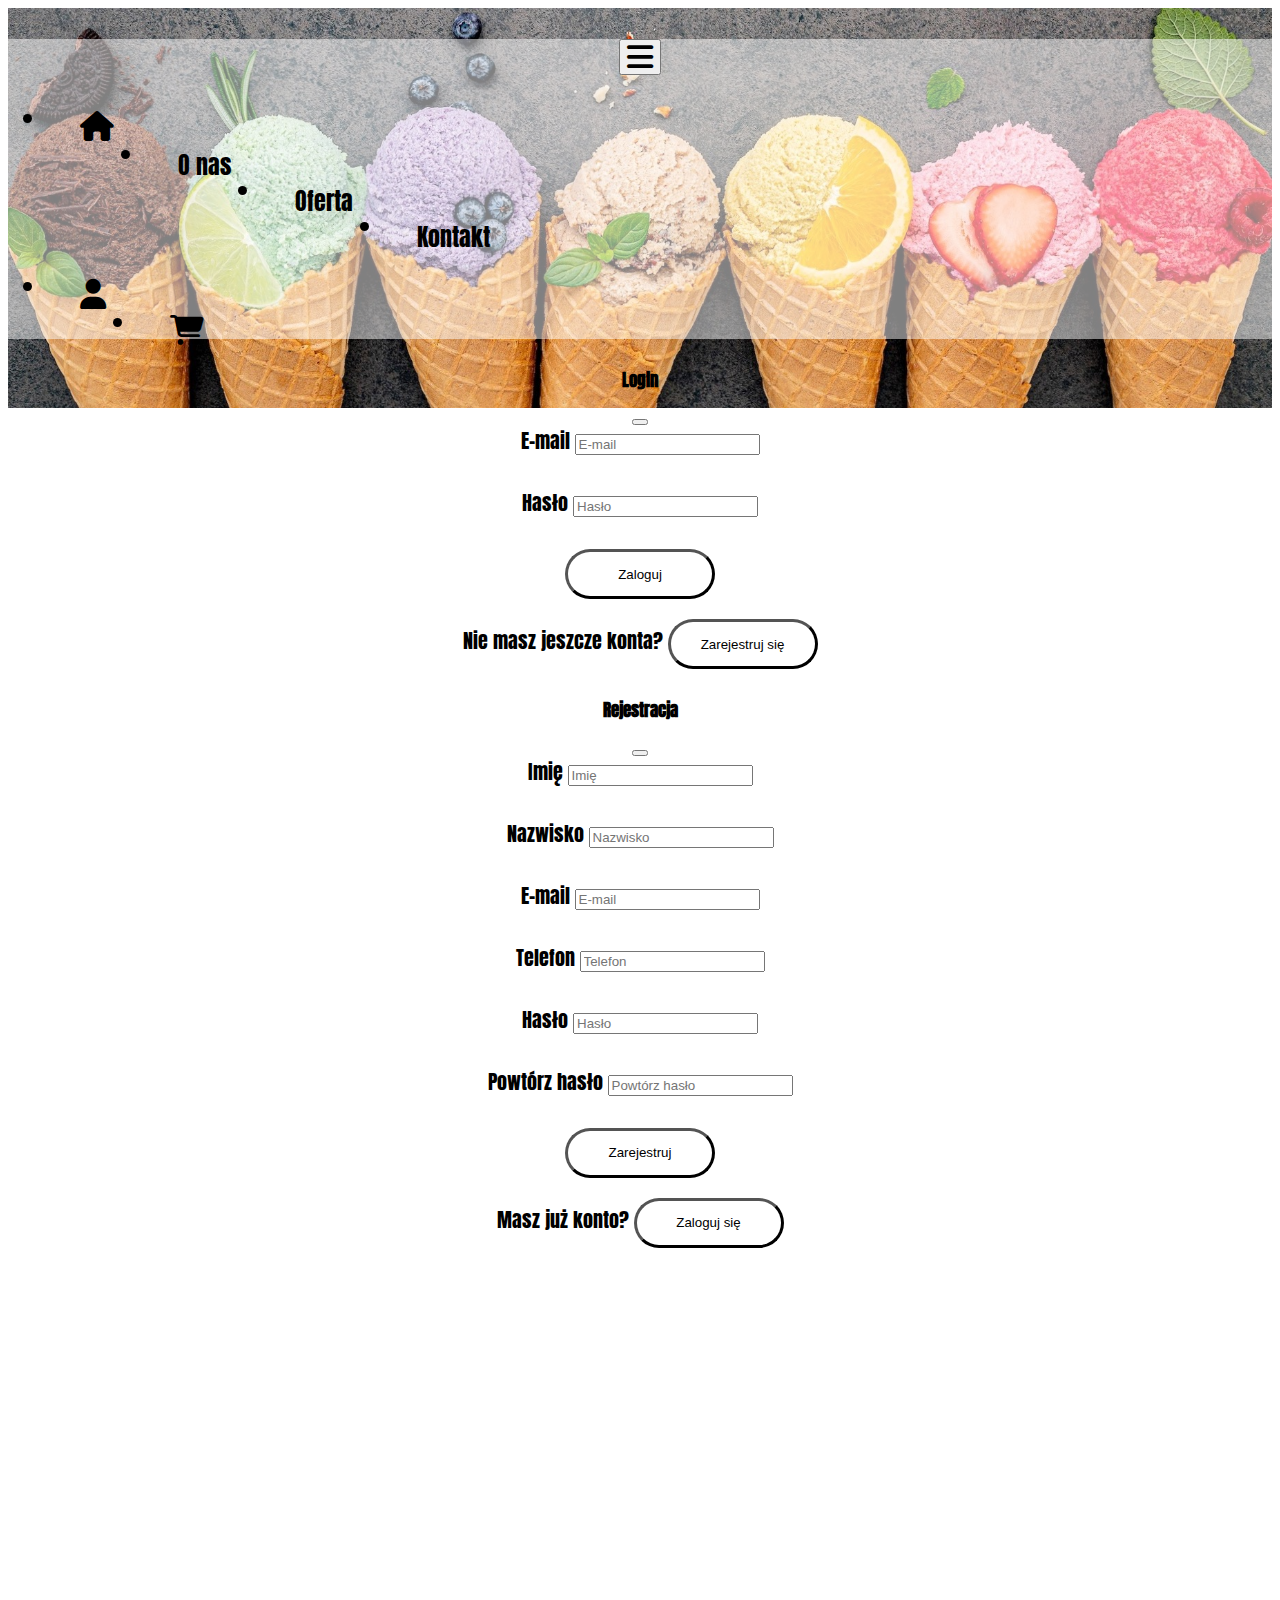
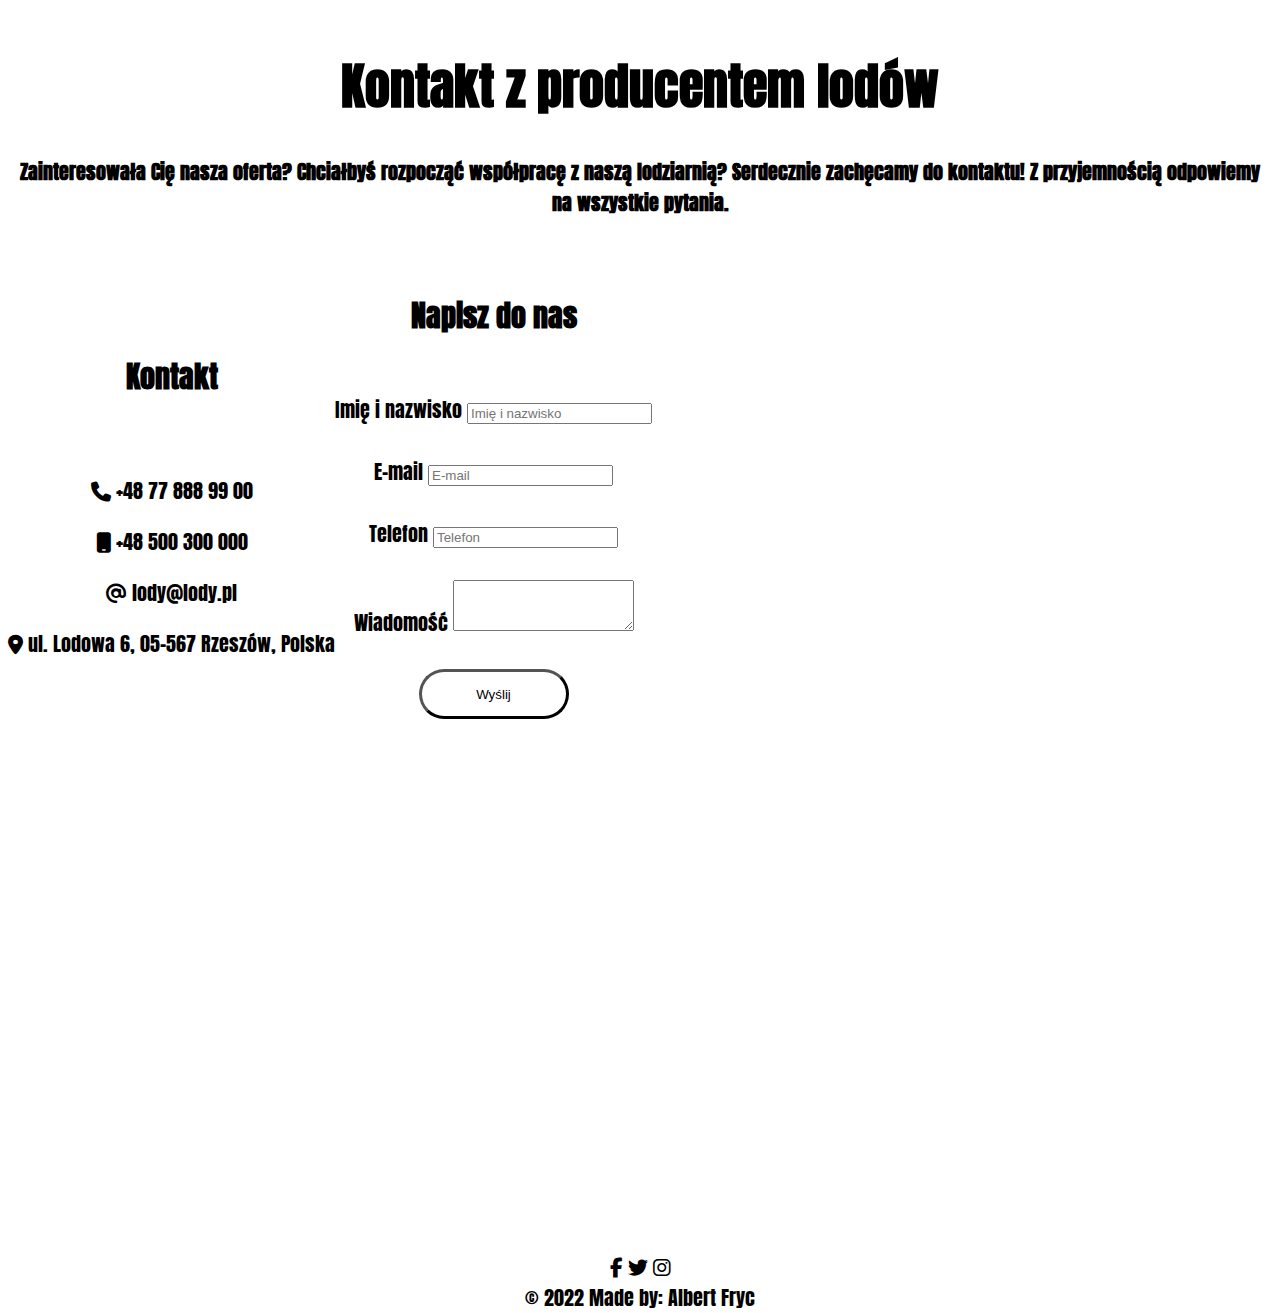
==== lodziarnia/kontakt.html @ fcbefb7c "Add files via upload" ====
<html>
    <head>
        <meta charset="UTF-8">
         <meta name="viewport" content="width=device-width, initial-scale=1">
        <link href="https://cdn.jsdelivr.net/npm/bootstrap@5.1.3/dist/css/bootstrap.min.css" rel="stylesheet" integrity="sha384-1BmE4kWBq78iYhFldvKuhfTAU6auU8tT94WrHftjDbrCEXSU1oBoqyl2QvZ6jIW3" crossorigin="anonymous">
        <link rel="stylesheet" href="https://cdnjs.cloudflare.com/ajax/libs/font-awesome/6.1.1/css/all.min.css">
        <link href="styl.css" rel="stylesheet">
        <link rel="preconnect" href="https://fonts.googleapis.com">
<link rel="preconnect" href="https://fonts.gstatic.com" crossorigin>
<link href="https://fonts.googleapis.com/css2?family=Anton&display=swap" rel="stylesheet">
<script src="https://ajax.googleapis.com/ajax/libs/jquery/3.6.0/jquery.min.js"></script>
<script src="skrypt.js"></script>
<script src="https://cdn.jsdelivr.net/npm/bootstrap@5.1.3/dist/js/bootstrap.bundle.min.js" integrity="sha384-ka7Sk0Gln4gmtz2MlQnikT1wXgYsOg+OMhuP+IlRH9sENBO0LRn5q+8nbTov4+1p" crossorigin="anonymous"></script>
<title>Kontakt</title>
  
    </head>
    <body>
        <div id="tlo2">
            <br>
        <nav class="navbar fixed-top navbar-expand-lg scrolling-navbar">
        
            <div class="container">
                
              <button class="navbar-toggler" type="button" data-bs-toggle="collapse" data-bs-target="#navbarSupportedContent" aria-controls="navbarSupportedContent" aria-expanded="false" aria-label="Toggle navigation">
                <i class="fas fa-bars"></i>
              </button>
              <div class="collapse navbar-collapse" id="navbarSupportedContent"> 
                 <ul class="navbar-nav me-auto mb-2 mb-lg-0">
                    <li class="nav-item">
                        <a class="nav-link" href="index.html"><i class="fa-solid fa-house"></i></a>
                    </li>
                    <li class="nav-item">
                        <a class="nav-link" href="onas.html">O nas</a>
                    </li>
                    <li class="nav-item">
                        <a class="nav-link" href="oferta.html">Oferta</a>
                    </li>
                    <li class="nav-item">
                        <a class="nav-link" href="kontakt.html">Kontakt</a>
                    </li>
                  
                    </ul>
                
                
                    <ul class="nav navbar-nav navbar-right">
                      <li>
                        <a data-bs-toggle="modal" href="#mdl" role="button"><i class="fa-solid fa-user"></i></a>
                          
                      </li>
                      <li class="nav-item">
                          <a class="nav-link" href="koszyk.html"><i class="fa-solid fa-cart-shopping"></i></a>
                      </li>                   
                     </ul>
              </div>
          
  </div> 
  
        </nav>

        <div class="modal fade" id="mdl" aria-hidden="true" aria-labelledby="mdlLabel" tabindex="-1">
          <div class="modal-dialog modal-dialog-centered">
            <div class="modal-content">
              <div class="modal-header">
                <h5 class="modal-title" id="mdlLabel">Login</h5>
                <button type="button" class="btn-close" data-bs-dismiss="modal" aria-label="Close"></button>
              </div>
              <div class="modal-body">
                <form>
                
                  <div class="form-group">
                      <label >E-mail</label>
                      <input type="email" class="form-control" id="email" placeholder="E-mail" required>
                    </div>
                    <br>
                  <div class="form-group">
                    <label>Hasło</label>
                    <input type="password" class="form-control" id="haslo" placeholder="Hasło" required>
                  </div>
                  
                  <br>
                 <button type="submit" id="butdow">Zaloguj</button>
                </form>
              </div>
              <div class="modal-footer">
                Nie masz jeszcze konta?  <button id="butdow" data-bs-target="#mdl2" data-bs-toggle="modal" data-bs-dismiss="modal">Zarejestruj się</button>
              </div>
            </div>
          </div>
        </div>

        <div class="modal fade" id="mdl2" aria-hidden="true" aria-labelledby="mdlLabel2" tabindex="-1">
          <div class="modal-dialog modal-dialog-centered">
            <div class="modal-content">
              <div class="modal-header">
                <h5 class="modal-title" id="mdlLabel2">Rejestracja</h5>
                <button type="button" class="btn-close" data-bs-dismiss="modal" aria-label="Close"></button>
              </div>
              <div class="modal-body">
                <form>
                  <div class="form-group">
                    <label >Imię</label>
                    <input type="name" class="form-control" id="imie" placeholder="Imię" required>
                  </div>
                  <br>
                  <div class="form-group">
                    <label >Nazwisko</label>
                    <input type="surname" class="form-control" id="nazwisko" placeholder="Nazwisko" required>
                  </div>
                  <br>
                  <div class="form-group">
                      <label >E-mail</label>
                      <input type="email" class="form-control" id="email" placeholder="E-mail" required>
                    </div>
                    <br>
                    <div class="form-group">
                      <label>Telefon</label>
                      <input type="tel" class="form-control" id="telefon" placeholder="Telefon" pattern="[0-9]{8,14}"
                      required>
                    </div>
                    <br>
                  <div class="form-group">
                    <label>Hasło</label>
                    <input type="password" class="form-control" id="haslo" placeholder="Hasło" required>
                  </div>
                  <br>
                  <div class="form-group">
                    <label>Powtórz hasło</label>
                    <input type="password" class="form-control" id="haslo2" placeholder="Powtórz hasło" required>
                  </div>
                  <br>
                  <button type="submit" id="butdow">Zarejestruj</button>
                </form>
              </div>
              <div class="modal-footer">
               Masz już konto? <button id="butdow" data-bs-target="#mdl" data-bs-toggle="modal" data-bs-dismiss="modal">Zaloguj się</button>
              </div>
            </div>
          </div>
        </div>







          
<div class="container">
    <h1 id="ods">Kontakt z producentem lodów</h1>
    <h4>Zainteresowała Cię nasza oferta? Chciałbyś rozpocząć współpracę z naszą lodziarnią? Serdecznie zachęcamy do kontaktu! Z przyjemnością odpowiemy na wszystkie pytania.</h4>
    <div class="row" id="kont" id="ros">
        <div class="col-6">
            <h2>Kontakt</h2>
            <br>
            <p><i class="fa-solid fa-phone"></i> +48 77 888 99 00</p>
            <p><i class="fa-solid fa-mobile"></i> +48 500 300 000</p>
            <p><i class="fa-solid fa-at"></i> lody@lody.pl</p>
            <p><i class="fa-solid fa-location-dot"></i> ul. Lodowa 6, 05-567 Rzeszów, Polska</p>
        </div>
        <div class="col-6">
            <h2>Napisz do nas</h2>
            <br>
            <form>
                <div class="form-group">
                    <label>Imię i nazwisko</label>
                    <input type="name" class="form-control" id="imie" placeholder="Imię i nazwisko">
                  </div>
                  <br>
                <div class="form-group">
                    <label >E-mail</label>
                    <input type="email" class="form-control" id="email" placeholder="E-mail">
                  </div>
                  <br>
                <div class="form-group">
                  <label>Telefon</label>
                  <input type="tel" class="form-control" id="telefon" placeholder="Telefon" pattern="[0-9]{8,14}"
                  required>
                </div>
                <br>
                <div class="form-group">
                  <label>Wiadomość</label>
                  <textarea class="form-control" id="text" rows="3"></textarea>
                </div>
                <br>
                <button type="submit" id="butdow">Wyślij</button>
              </form>
        </div>
    </div>
    </div>
    <br>
    
    <br>
    <iframe src="https://www.google.com/maps/embed?pb=!1m18!1m12!1m3!1d210580.55288706734!2d21.944252058719105!3d50.00673660467803!2m3!1f0!2f0!3f0!3m2!1i1024!2i768!4f13.1!3m3!1m2!1s0x473cfae3cc14d449%3A0xd2240d31b33eb2ed!2zUnplc3rDs3c!5e0!3m2!1spl!2spl!4v1650646691970!5m2!1spl!2spl" width="100%" height="400px" style="border:0;" allowfullscreen="" loading="lazy" referrerpolicy="no-referrer-when-downgrade"></iframe>
        
        
        <footer class="bg-white text-center text-black" style="margin-top: 50px;">
           
            <div class="container p-4 pb-0">
              
            
                
                <a class="btn btn-outline-dark btn-floating m-1" href="https://pl-pl.facebook.com/" role="button"
                  ><i class="fab fa-facebook-f"></i
                ></a>
          
                <a class="btn btn-outline-dark btn-floating m-1" href="https://twitter.com/?lang=pl" role="button"
                  ><i class="fab fa-twitter"></i
                ></a>
          
                <a class="btn btn-outline-dark btn-floating m-1" href="https://www.instagram.com/" role="button"
                  ><i class="fab fa-instagram"></i
                ></a>
          
           
              
            </div>
           
            <div class="text-center p-3">
              © 2022 Made by:
              <a class="text-black">Albert Fryc</a>
            </div>
            
          </footer>
        </body>
    </html>
---- lodziarnia/styl.css ----
body{
    font-family: 'Anton', sans-serif;
    color: rgb(0, 0, 0);
    font-size: 20px;
   
}
#container {
    width: auto;
    height: auto;
    margin: 0 auto;
    padding: 10px;
    position: relative;
  }
#tlo{
    height:950px;
    background-image:url('obr/tlo.jpg');
    background-size:cover;
    justify-content: center;
    align-items: center;
    text-align: center;
}
#tlo2{
  height:400px;
  background-image:url('obr/tlo2.jpg');
  background-size:cover;
  justify-content: center;
  align-items: center;
  text-align: center;
}

#zapr{
    
 margin-top: 150px; 
 text-align: center;
 
}
#ods{
  margin-top: 400px;
}
h1{
    font-size: 50px;
}

#kont{
  margin-top: 50px;
  
    align-items: center;
    text-align: center;
    
}
#kont2{
  
  align-items: center;
    text-align: center;
    padding: 30px;
    
}

.navbar{
  font-size: 24px;
}

.navbar i {
    font-size: 30px;
  }
.navbar  {
    background-color:rgba(255, 255, 255, 0.5);
   
  }
  #sklnav{
    background-color: white;
  }

.navbar a {
    float: left;
    padding: 12px;
    margin-right: 20px;
    margin-left: 20px;
    color: black;
    text-decoration: none;
    
  }
  .navbar a:hover{
    color:dodgerblue; 
  }

  #butza {
    height: 100px;
    width: 200px;
    font-size: 30px;
    background-color: white ;
    opacity: 0,9;
    color: black;
    border-color: black;
    border-width: 3px;
    border-radius: 25px;
    opacity: 0.7;
   }

   #butza:hover{
    color: dodgerblue;
    transition: 0.4s;
    opacity: 1;
       
   }
   #naj{
       margin-top: 50px;
       margin-bottom: 50px;
       
   }
   #tab{
    
  padding-left: 25px;
    margin: 0;
    display: flex;
  align-items: center;
  justify-content: center;  
            
   }

   #butdow {
    height: 50px;
    width: 150px;
    
    background-color: white ;
    opacity: 0,9;
    color: black;
    border-color: black;
    border-width: 3px;
    border-radius: 25px;
   }

   #butdow:hover{
    color: dodgerblue;
    transition: 0.4s;
     
   }

   #buton {
    height: 50px;
    width: 280px;
    float: left;
    background-color: white ;
    opacity: 0,9;
    color: black;
    border-color: black;
    border-width: 3px;
    border-radius: 25px;
   }

   #buton:hover{
    color: dodgerblue;
    transition: 0.4s;
     
   }

a{
     text-decoration: none;
     color: black;
   }
   

   #form{
    border:2px solid black;
    padding: 20px;
   }
   #bord{
    border:2px solid black;
    align-items: center;
    text-align: center;
    padding: 30px;
   }
   #ifc i{
     font-size: 40px;

   }
  
   .container-fluid{
     width: 90%;
   }

   #corn{
     border-radius: 70px 0 0 0;
   }

   #ofrt{
    margin-top: 410px;
    align-items: center;
    justify-content: center;
   }
   
   #odd{
     margin-top: 10px;
     
   }
   #butku {
    
    height: 50px;
    width: 200px;
    float: center;
    background-color: white ;
    opacity: 0,9;
    color: black;
    border-color: black;
    border-width: 3px;
    border-radius: 25px;
   }

   #butku:hover{
    color: dodgerblue;
    transition: 0.4s;
     
   }
   
@media screen and (max-width: 1000px){
  #butku{
    height: 80px;
    width: 100px;
  }
 
  #ros {   
    flex-direction: column;
  }
  #bord{
    margin-bottom: 15px;
  }

  #sum{
    margin-top: 15px;
  }

  #ile{
    text-align: left;
     }
    
     #cen{
      text-align: left;
     }

}


#kosz{
  margin-top: 150px;
}

#alg{
  text-align: center;
}

#sum{
  padding: 20px;
  border: solid black 3px;
}

.row {  
  display: flex;
  flex-wrap: wrap;
}

#lod{
  width: 100%;
}

#butus {
    
  height: 50px;
  width: 100px;
  float: center;
  background-color: white ;
  opacity: 0,9;
  color: black;
  border-color: black;
  border-width: 3px;
  border-radius: 25px;
 }

 #butus:hover{
  color: dodgerblue;
  transition: 0.4s;
   
 }

 #ile{
text-align: right;
 }

 #cen{
  text-align: center;
 }
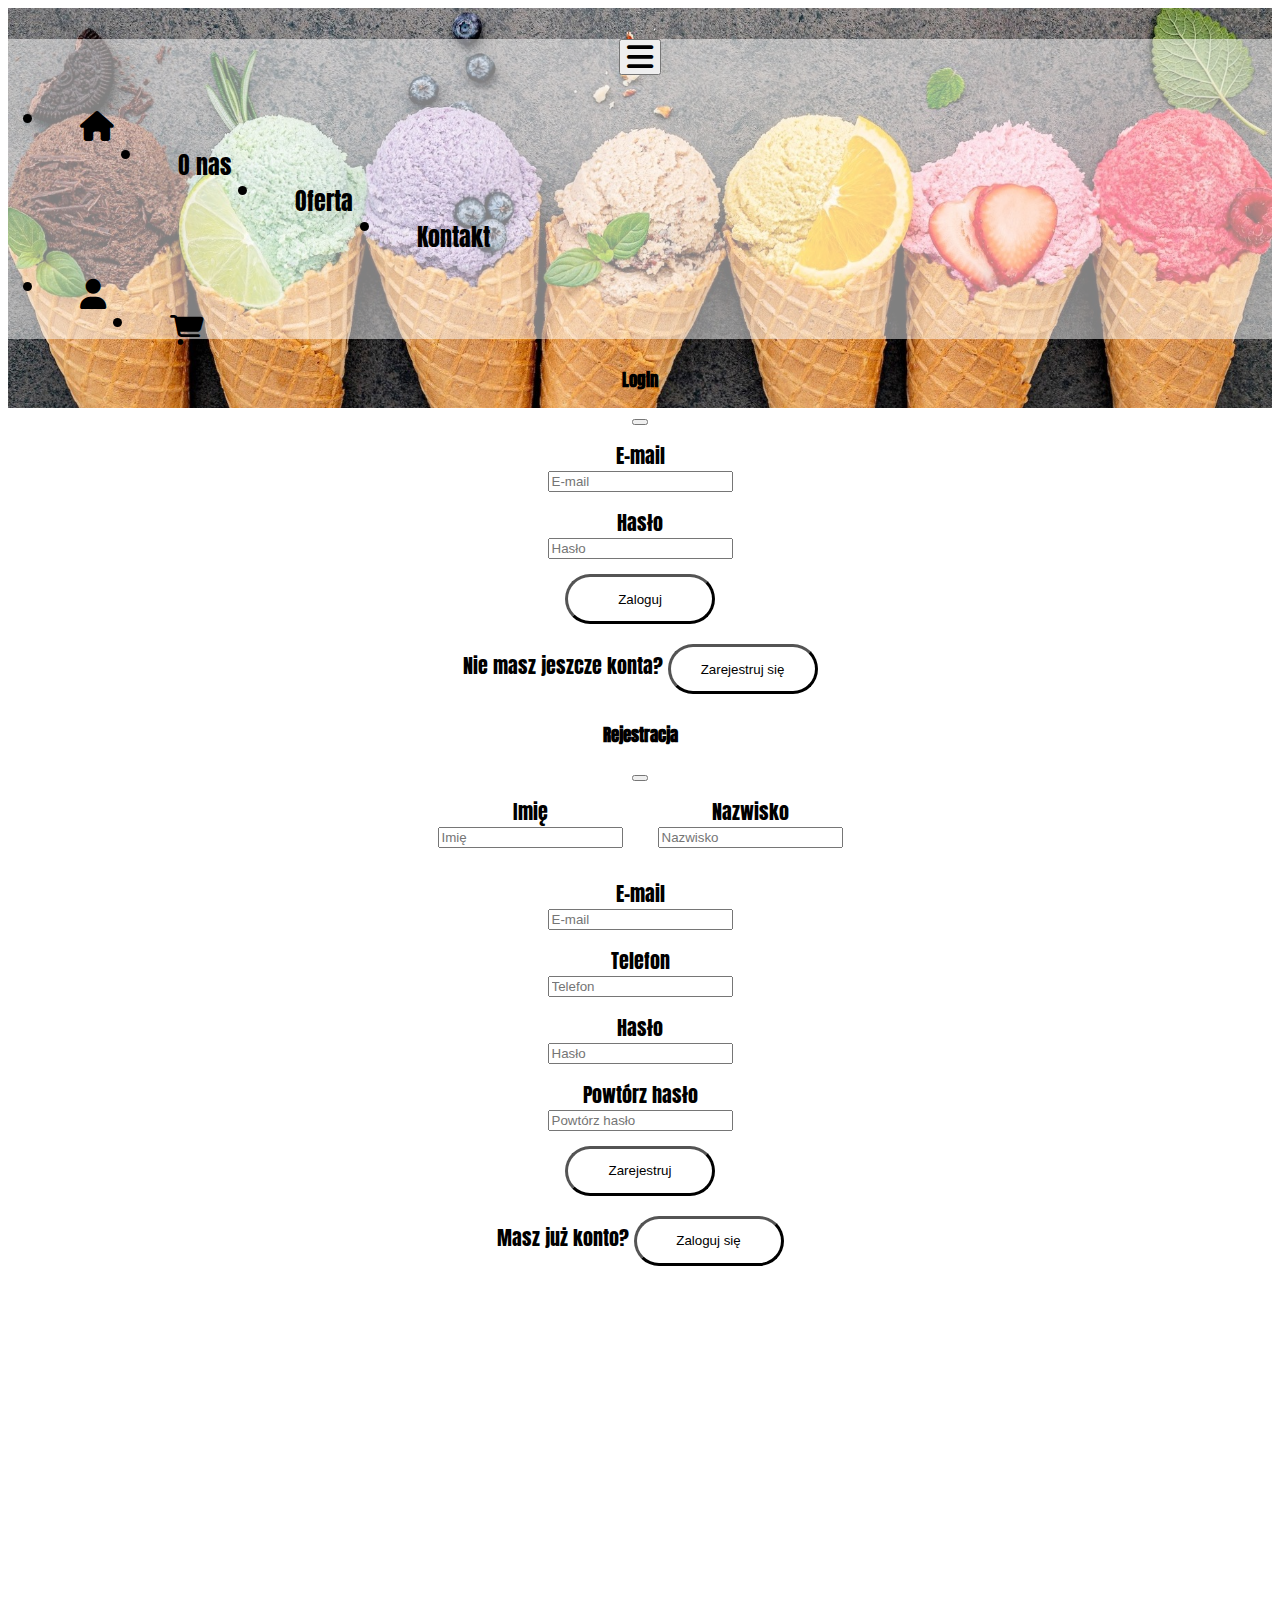
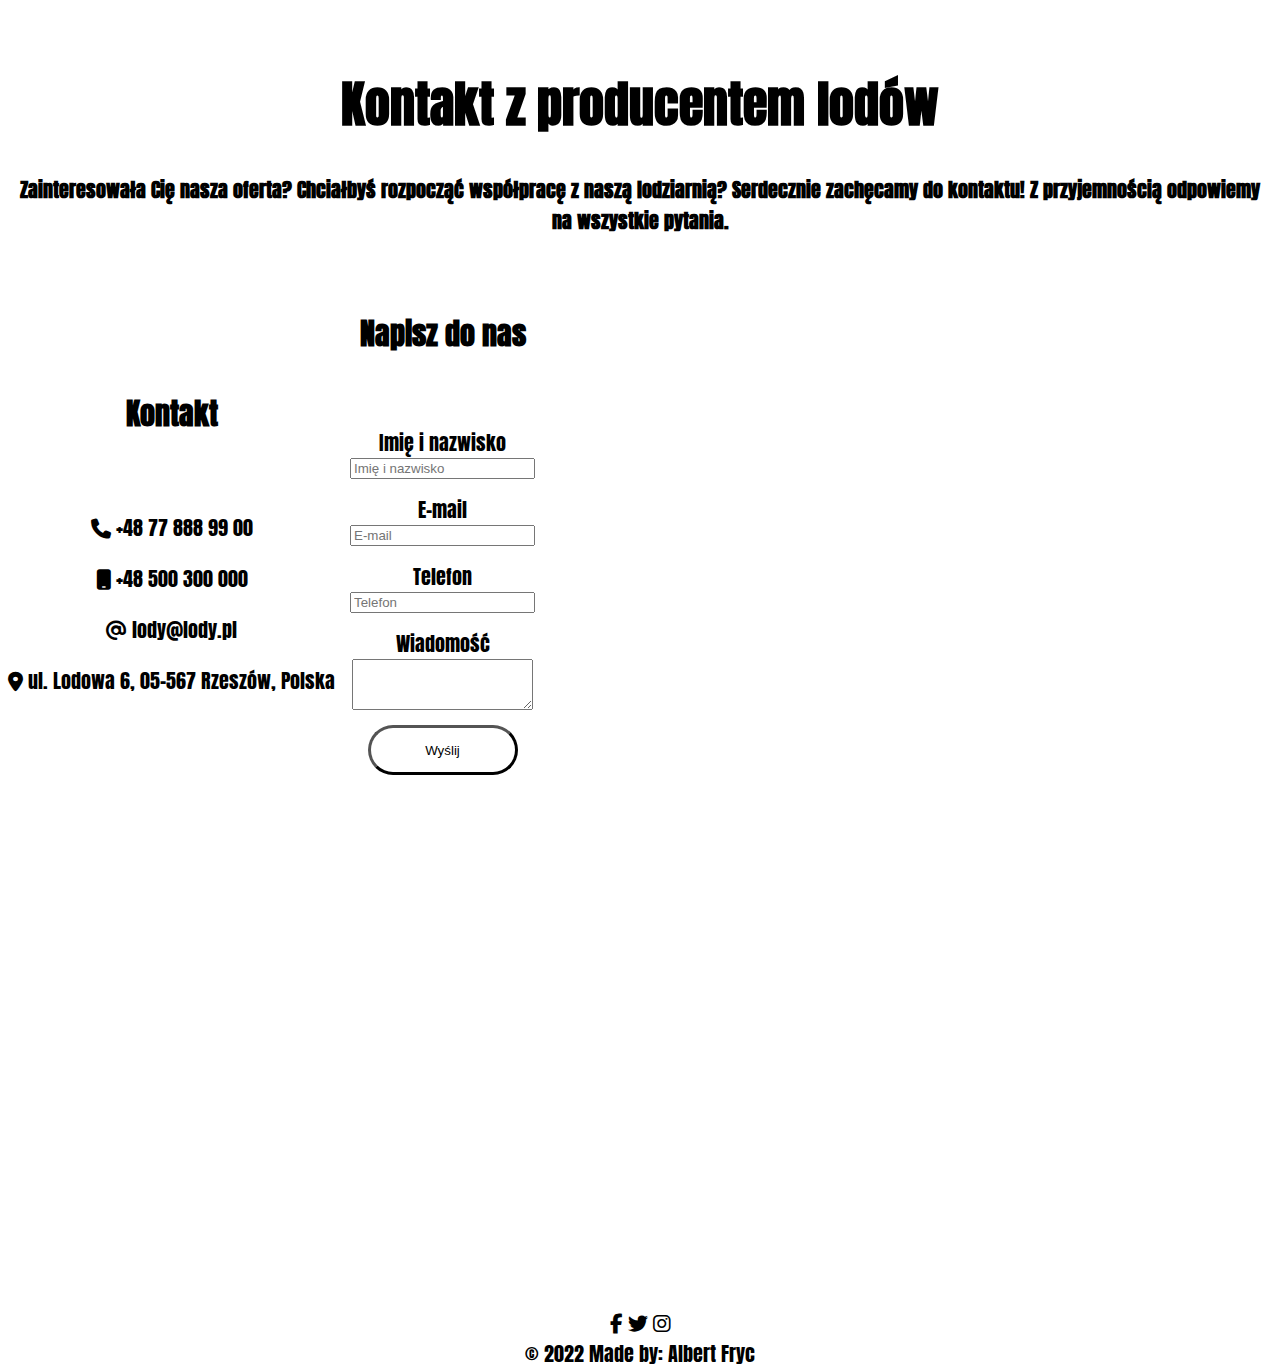
==== commit 86fb3abd: "Add files via upload" ====
--- a/lodziarnia/kontakt.html
+++ b/lodziarnia/kontakt.html
@@ -71,13 +71,13 @@
                       <label >E-mail</label>
                       <input type="email" class="form-control" id="email" placeholder="E-mail" required>
                     </div>
-                    <br>
+                  
                   <div class="form-group">
                     <label>Hasło</label>
                     <input type="password" class="form-control" id="haslo" placeholder="Hasło" required>
                   </div>
                   
-                  <br>
+                
                  <button type="submit" id="butdow">Zaloguj</button>
                 </form>
               </div>
@@ -97,37 +97,37 @@
               </div>
               <div class="modal-body">
                 <form>
-                  <div class="form-group">
+                  <div id="rz">
                     <label >Imię</label>
                     <input type="name" class="form-control" id="imie" placeholder="Imię" required>
                   </div>
-                  <br>
-                  <div class="form-group">
+                  
+                  <div id="rz">
                     <label >Nazwisko</label>
                     <input type="surname" class="form-control" id="nazwisko" placeholder="Nazwisko" required>
                   </div>
-                  <br>
+                 
                   <div class="form-group">
                       <label >E-mail</label>
                       <input type="email" class="form-control" id="email" placeholder="E-mail" required>
                     </div>
-                    <br>
+                    
                     <div class="form-group">
                       <label>Telefon</label>
                       <input type="tel" class="form-control" id="telefon" placeholder="Telefon" pattern="[0-9]{8,14}"
                       required>
                     </div>
-                    <br>
+                    
                   <div class="form-group">
                     <label>Hasło</label>
                     <input type="password" class="form-control" id="haslo" placeholder="Hasło" required>
                   </div>
-                  <br>
+                 
                   <div class="form-group">
                     <label>Powtórz hasło</label>
                     <input type="password" class="form-control" id="haslo2" placeholder="Powtórz hasło" required>
                   </div>
-                  <br>
+                  
                   <button type="submit" id="butdow">Zarejestruj</button>
                 </form>
               </div>
@@ -165,23 +165,23 @@
                     <label>Imię i nazwisko</label>
                     <input type="name" class="form-control" id="imie" placeholder="Imię i nazwisko">
                   </div>
-                  <br>
+                  
                 <div class="form-group">
                     <label >E-mail</label>
                     <input type="email" class="form-control" id="email" placeholder="E-mail">
                   </div>
-                  <br>
+                 
                 <div class="form-group">
                   <label>Telefon</label>
                   <input type="tel" class="form-control" id="telefon" placeholder="Telefon" pattern="[0-9]{8,14}"
                   required>
                 </div>
-                <br>
+              
                 <div class="form-group">
                   <label>Wiadomość</label>
                   <textarea class="form-control" id="text" rows="3"></textarea>
                 </div>
-                <br>
+                
                 <button type="submit" id="butdow">Wyślij</button>
               </form>
         </div>
--- a/lodziarnia/styl.css
+++ b/lodziarnia/styl.css
@@ -289,4 +289,22 @@
   text-align: center;
  }
 
- + #rz{
+  display: inline-block;
+  margin: 15px;
+  justify-content: center;
+    align-items: center;
+    text-align: center;
+    
+}
+.form-group{
+  display: block;
+  margin: 15px;
+  justify-content: center;
+    align-items: center;
+    text-align: center;
+}
+
+div label {
+  display: block;
+}